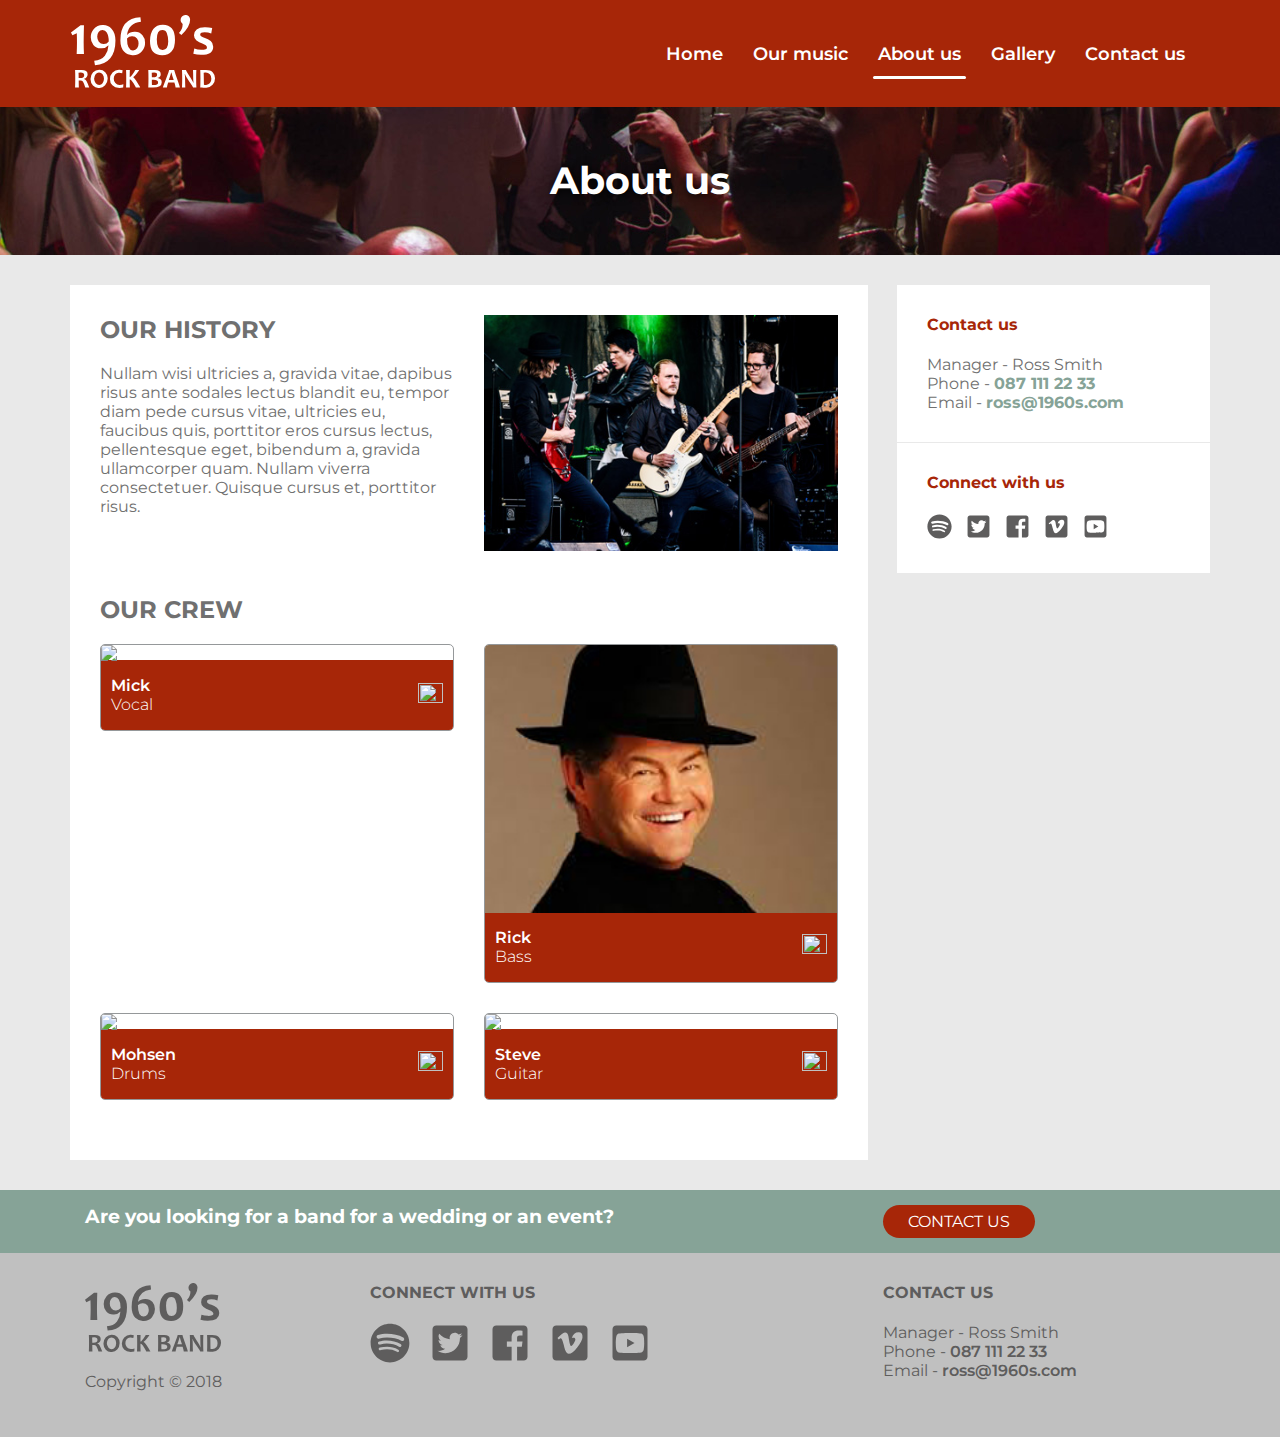
==== about.html @ d5233fe7 "Added rest pages" ====
<!DOCTYPE html>
<html lang="en">
<head>
    <meta charset="UTF-8">
    <meta name="viewport" content="width=device-width, initial-scale=1">
    <title>About us | 1960's Rock Band</title>
    <link href="https://fonts.googleapis.com/css?family=Montserrat:300,400,600,700" rel="stylesheet">
    <link rel="stylesheet" href="assets/css/main.css">
</head>
<body class="about">
<main class="page">
    <header>
        <div class="container">
            <div class="row">
                <a href="/project" class="logo">
                    <img src="assets/images/logo.svg" width="146" height="73" alt="1960's Rock Band"/>
                </a>
                <nav class="toggleMenu">
                    <input type="checkbox"/>
                    <span></span>
                    <span></span>
                    <span></span>
                    <ul class="menu">
                        <li>
                            <a href="/project">Home</a>
                        </li>
                        <li>
                            <a href="/project/music.html">Our music</a>
                        </li>
                        <li class="active">
                            <a href="/project/about.html">About us</a>
                        </li>
                        <li>
                            <a href="/project/gallery.html">Gallery</a>
                        </li>
                        <li>
                            <a href="/project/contact.html">Contact us</a>
                        </li>
                    </ul>
                </nav>
            </div>
        </div>
    </header>
    <section class="featuredImg row">
        <div class="container">
            <h1>About us</h1>
        </div>
    </section>
    <main class="container">
        <div class="row">
            <article class="col content">
                <section class="insideContent bandHistory">
                    <div class="row">
                        <div class="col">
                            <h2>OUR HISTORY</h2>
                            <p>Nullam wisi ultricies a, gravida vitae, dapibus risus ante sodales lectus blandit eu,
                                tempor diam pede cursus vitae, ultricies eu, faucibus quis, porttitor eros cursus
                                lectus, pellentesque eget, bibendum a, gravida ullamcorper quam. Nullam viverra
                                consectetuer. Quisque cursus et, porttitor risus.</p>
                        </div>
                        <div class="col">
                            <img src="assets/images/about-us-band.jpg" alt="1960 Rock Band">
                        </div>
                    </div>
                </section>
                <section class="insideContent band">
                    <h2>OUR CREW</h2>
                    <div class="row">
                        <div class="col">
                            <div class="card">
                                <img src="assets/images/dj.jpg">
                                <div class="card-body">
                                    <p>Mick <span>Vocal</span></p>
                                    <a href="#"><img src="assets/images/icons/twitter.svg" width="25" height="25"
                                                     alt=""></a>
                                </div>
                            </div>
                        </div>
                        <div class="col">
                            <div class="card">
                                <img src="assets/images/md.jpg">
                                <div class="card-body">
                                    <p>Rick <span>Bass</span></p>
                                    <a href="#"><img src="assets/images/icons/twitter.svg" width="25" height="25"
                                                     alt=""></a>
                                </div>
                            </div>
                        </div>
                        <div class="col">
                            <div class="card">
                                <img src="assets/images/mn.jpg">
                                <div class="card-body">
                                    <p>Mohsen <span>Drums</span></p>
                                    <a href="#"><img src="assets/images/icons/twitter.svg" width="25" height="25"
                                                     alt=""></a>
                                </div>
                            </div>
                        </div>
                        <div class="col">
                            <div class="card">
                                <img src="assets/images/pt.jpg">
                                <div class="card-body">
                                    <p>Steve <span>Guitar</span></p>
                                    <a href="#"><img src="assets/images/icons/twitter.svg" width="25" height="25"
                                                     alt=""></a>
                                </div>
                            </div>
                        </div>
                    </div>
                </section>
            </article>
            <aside class="col sidebar">
                <section class="contact">
                    <h4>Contact us</h4>
                    <p>
                        Manager - Ross Smith<br>
                        Phone - <a href="tel:+353871112233">087 111 22 33</a><br>
                        Email - <a href="mailto:ross@1960s.com">ross@1960s.com</a></p>
                </section>
                <section class="social">
                    <h4>Connect with us</h4>
                    <div class="row socialMedia">
                        <a href="#" class="spotify"><img src="assets/images/icons/spotify.svg" alt="Spotify"></a>
                        <a href="#" class="twitter"><img src="assets/images/icons/twitter-square.svg" alt="Twitter"></a>
                        <a href="#" class="facebook"><img src="assets/images/icons/facebook-square.svg"
                                                          alt="Facebook"></a>
                        <a href="#" class="vimeo"><img src="assets/images/icons/vimeo-square.svg" alt="Vimeo"></a>
                        <a href="#" class="youtube"><img src="assets/images/icons/youtube-square.svg" alt="Youtube"></a>
                    </div>
                </section>
            </aside>
        </div>
    </main>
    <footer>
        <section class="cta">
            <div class="container">
                <div class="row">
                    <div class="col">
                        <h3>Are you looking for a band for a wedding or an event?</h3>
                    </div>
                    <div class="col">
                        <a href="/project/contact.html" class="btn white">contact us</a>
                    </div>
                </div>
            </div>
        </section>
        <section class="main">
            <div class="container">
                <div class="row">
                    <div class="col">
                        <img src="assets/images/logo-footer.svg" width="136" height="69" alt="">
                        <p class="copyright">Copyright &copy; 2018</p>
                    </div>
                    <div class="col">
                        <h4>CONNECT WITH US</h4>
                        <div class="row socialMedia">
                            <a href="#" class="spotify"><img src="assets/images/icons/spotify.svg" alt="Spotify"></a>
                            <a href="#" class="twitter"><img src="assets/images/icons/twitter-square.svg" alt="Twitter"></a>
                            <a href="#" class="facebook"><img src="assets/images/icons/facebook-square.svg"
                                                              alt="Facebook"></a>
                            <a href="#" class="vimeo"><img src="assets/images/icons/vimeo-square.svg" alt="Vimeo"></a>
                            <a href="#" class="youtube"><img src="assets/images/icons/youtube-square.svg" alt="Youtube"></a>
                        </div>
                    </div>
                    <div class="col">
                        <h4>CONTACT US</h4>
                        <p>
                            Manager - Ross Smith<br>
                            Phone - <a href="tel:+353871112233">087 111 22 33</a><br>
                            Email - <a href="mailto:ross@1960s.com">ross@1960s.com</a></p>
                    </div>
                </div>
            </div>
        </section>
    </footer>
</main>
</body>
</html>
---- assets/css/main.css ----
:root {
    --main-bg-color: #A72608;
    --main-txt-color: #95989A;
    --footer-bg-color: #C0C0C0;
    --footer-txt-color: #5E5D5D;
    --mint-bg-color: #86A397;
    --body-bg-color: #E9E9E9;
    --body-txt-color: #707070;
}

*, :after, :before {
    -webkit-box-sizing: border-box;
    box-sizing: border-box;
}

body, html {
    padding: 0;
    margin: 0;
    overflow-x: hidden;
}

article {
    overflow: hidden;
}

body {
    display: block;
    font-family: 'Montserrat', sans-serif;
    background-color: var(--body-bg-color);
    color: var(--body-txt-color);
}

img {
    max-width: 100%;
    height: auto;
}

a {
    text-decoration: none;
}

.container {
    padding: 0 15px;
    margin: 0 auto;
}

.row {
    display: flex;
    flex-direction: row;
    flex-wrap: wrap;
}

.txt-center {
    text-align: center;
}

.btn {
    background-color: var(--main-bg-color);
    color: #ffffff;
    padding: 7px 25px;
    font-size: 16px;
    text-transform: uppercase;
    border-radius: 20px;
    border: none;
    cursor: pointer;
}

input, textarea {
    width: 100%;
    padding: 10px 15px;
    border-radius: 5px;
    border: 1.5px solid var(--footer-bg-color);
}

input:focus, textarea:focus, a:focus, button:focus {
    outline: none;
}

input:focus, textarea:focus {
    border-color: var(--mint-bg-color)
}

.btn:hover {
    background-color: #7A1903;
}

header .row {
    justify-content: space-between;
}

header {
    background-color: var(--main-bg-color);
    padding: 15px 0;
    position: fixed;
    width: 100%;
    top: 0;
    left: 0;
    z-index: 9;
}

section.featuredImg {
    min-height: 150px;
    background: url("../images/our-music-bg.jpg") no-repeat fixed center center;
    background-size: cover;
}

.home section.featuredImg {
    background: url("../images/featuredImage.jpg") no-repeat fixed top center;
    min-height: calc(80vh - 85px);
}

.about section.featuredImg {
    background: url("../images/about-us-bg.jpg") no-repeat bottom center;
}

.gallery section.featuredImg {
    background-image: url("../images/gallery-bg.jpg");
}

.contact section.featuredImg {
    background: url("../images/contact-us-bg.jpg") no-repeat fixed top center;
}

section.featuredImg.row {
    align-items: center;
}

section.featuredImg h1, section.featuredImg h3 {
    text-align: center;
    color: #ffffff;
    text-shadow: 1px 1px 10px #000;
}

section.featuredImg h1 {
    font-size: 38px;
    margin-bottom: 0;
    margin-top: 0;
}

section.featuredImg h3 {
    font-size: 20px;
    margin-top: 10px;
}

section.intro {
    clear: both;
}

section.intro img {
    width: 100%;
    height: auto;
}

section.intro .col {
    position: relative;
}

section.intro .cnt {
    position: absolute;
    z-index: 8;
    top: 0;
    left: 0;
    color: #ffffff;
    width: 100%;
    padding: 30px;
    height: 90%;
    background-color: rgba(0, 0, 0, .5);
}

section.intro .cnt .btn {
    display: inline-block;
    margin-top: 15px;
}

section.band .title {
    text-align: center;
}

section.band .title h2 {
    color: var(--main-bg-color);
}

section.band .title h4 {
    color: var(--main-txt-color);
    font-weight: 400;
}

.card {
    border: 1px solid var(--main-txt-color);
    border-radius: 5px;
    overflow: hidden;
}

.card > img {
    width: 100%;
    height: auto;
}

.card .card-body {
    padding: 0 10px;
    color: #ffffff;
    margin-top: -5px;
    background-color: var(--main-bg-color);
    align-items: center;
    display: flex;
    justify-content: space-between;
}

.card .card-body p {
    font-weight: 600;
}

.card .card-body p span {
    display: block;
    font-weight: 300;
}

footer .cta {
    background-color: var(--mint-bg-color);
    color: #ffffff;
    padding: 15px 0;
}

footer .cta h3 {
    margin-top: 0;
    margin-bottom: 0;
    padding-top: 0;
}

footer .cta a {
    display: inline-flex;
}

footer .cta .row {
    justify-content: center;
    align-content: center;
}

footer .main {
    background-color: var(--footer-bg-color);
    color: var(--footer-txt-color);
    padding: 30px 0;
}

footer .main h4 {
    margin-top: 0;
    padding-top: 0;
}

footer .main a {
    color: var(--footer-txt-color);
    font-weight: 600;
}

footer .main a:hover {
    color: var(--main-bg-color);
}

.socialMedia {
    margin: 0 -10px;
}

.socialMedia img {
    width: 40px;
    height: 40px;
    margin: 0 10px;
}

.home section.band {
    margin-bottom: 50px;
}

/* REST PAGES */
main.container {
    margin: 30px auto;
}

main.container > .row {
    justify-content: space-between;
}

main.container .content, main.container .sidebar {
    background-color: #ffffff;
}

main.container .sidebar {
    height: 100%;
}

main.container .sidebar a {
    color: var(--mint-bg-color);
    font-weight: bold;
}

main.container .sidebar a:hover {
    color: var(--main-bg-color);
}

main.container .content {
    padding: 30px;
}

.sidebar section {
    padding: 30px;
    border-bottom: 1px solid var(--body-bg-color);
}

.sidebar section.social {
    border-bottom: none;
}

.sidebar section h4 {
    color: var(--main-bg-color);
    margin-top: 0;
}

.sidebar section p {
    margin-bottom: 0;
}

.sidebar .socialMedia {
    margin: 0 -7px;
}

.sidebar .socialMedia img {
    width: 25px;
    height: 25px;
    margin: 0 7px;
}

/* OUR MUSIC */
.ourMusic .track {
    justify-content: space-between;
    align-items: center;
    padding: 10px 0;
    margin: 10px 0;
    border-bottom: 1px solid var(--body-bg-color);
}

.ourMusic .track:first-child {
    margin-top: 0;
    padding-top: 0;
}

.ourMusic .track:last-child {
    margin-bottom: 0;
    padding-bottom: 0;
    border-bottom: none;
}

.insideContent h2 {
    margin-top: 0;
}

article.content .insideContent {
    padding: 20px 0;
}

article.content .insideContent:first-child {
     padding-top: 0;
}

article.content .insideContent:last-child {
    padding-bottom: 0;
}

article.content > h2 {
    margin-top: 0;
}

.horizontalForm {
    margin-top: 30px;
}

.horizontalForm .row {
    margin: 0 -15px 15px;
}

.horizontalForm .row .col {
    padding: 0 15px;
    margin-bottom: 10px;
    flex-basis: 100%;
}

/* SM SCREENS STYLES */
body {
    padding-top: 85px;
}

.container {
    max-width: 100%;
}

.logo img {
    width: 100px;
    height: 51px;
}

.toggleMenu {
    align-self: center;
    position: relative;
    padding-top: 0;
    z-index: 1;
    display: block;
    -webkit-user-select: none;
    user-select: none;
}

.toggleMenu input {
    display: block;
    width: 40px;
    height: 32px;
    top: -7px;
    right: -5px;
    position: absolute;
    cursor: pointer;
    z-index: 2;
    -webkit-touch-callout: none;
    opacity: 0;
}

.toggleMenu span {
    display: block;
    width: 33px;
    height: 4px;
    margin-bottom: 5px;
    position: relative;
    background: #ffffff;
    border-radius: 3px;
    z-index: 1;
    transform-origin: 4px 0;
    transition: transform 0.5s cubic-bezier(0.77, 0.2, 0.05, 1.0),
    background 0.5s cubic-bezier(0.77, 0.2, 0.05, 1.0),
    opacity 0.55s ease;
}

.toggleMenu span:first-child {
    transform-origin: 0 0;
    margin-top: 10px;
}

.toggleMenu span:nth-last-child(2) {
    transform-origin: 0 100%;
}

.toggleMenu input:checked ~ span {
    opacity: 1;
    transform: rotate(45deg) translate(-2px, -1px);
}

.toggleMenu input:checked ~ span:nth-last-child(3) {
    opacity: 0;
    transform: rotate(0deg) scale(0.2, 0.2);
}

.toggleMenu input:checked ~ span:nth-last-child(2) {
    transform: rotate(-45deg) translate(0, -1px);
}

.toggleMenu .menu {
    position: absolute;
    width: 200px;
    top: -30px;
    right: -15px;
    padding: 70px 25px 25px;
    min-height: 100vh;
    background: var(--main-bg-color);
    list-style-type: none;
    -webkit-font-smoothing: antialiased;
    transform-origin: 0 0;
    transform: translate(100%, 0);
    transition: transform 0.5s cubic-bezier(0.77, 0.2, 0.05, 1.0);
}

.toggleMenu ul li {
    position: relative;
    padding: 14px 5px 14px 5px;
}

.toggleMenu ul li:after {
    content: '';
    position: absolute;
    left: 0;
    bottom: 0;
    height: 3px;
    background-color: #ffffff;
    border-radius: 20px;
    width: 0;
    transform-origin: center;
    transition: width 0.3s;
}

.toggleMenu ul li:hover:after, .toggleMenu ul li.active:after {
    width: 100%;
}

.toggleMenu ul li a {
    font-size: 16px;
    color: #ffffff;
}

.toggleMenu input:checked ~ .menu {
    transform: none;
}

.intro .col, section.band .col, footer .col {
    flex-basis: 100%;
    max-width: 100%;
}

footer .cta .col:first-child {
    margin-bottom: 15px;
}

footer .main .col {
    margin-bottom: 30px;
}

section.intro img, section.intro .cnt {
    min-height: 400px;
    max-height: 100%;
}

section.band .col {
    margin-bottom: 30px;
}

.sidebar, .content {
    flex-basis: 100%;
    max-width: 100%;
}

.content {
    margin-bottom: 15px;
}

.ourMusic .track .Title {
    margin-bottom: 10px;
}

.ourMusic .track .audioControls audio {
    max-width: 220px;
}

.ourMusic .col {
    flex-basis: 100%;
    max-width: 100%;
}

.content .bandHistory .row {
    justify-content: space-between;
}

.content .bandHistory .row .col {
    flex-basis: 100%;
    max-width: 100%;
}
.content .bandHistory img {
    width: 100%;
    height: auto;
}

.content .imgGallery .row .col {
    margin-bottom: 15px;
    flex-basis: 100%;
    max-width: 100%;
}

.content .imgGallery .row .col img {
    width: 100%;
    height: auto;
}

.horizontalForm .row.submitForm .col:first-child {
    display: none;
}

/* END SM SCREENS */
@media screen and (min-width: 375px) {
    .ourMusic .track .audioControls audio {
        max-width: initial;
    }
}

@media screen and (min-width: 640px) {
    section.band .row {
        margin: 0 -15px;
    }

    section.band .col {
        flex-basis: 50%;
        max-width: 50%;
        padding: 0 15px;
    }

    footer .main .col {
        flex-basis: 50%;
        max-width: 50%;
        padding: 0 15px;
        margin-bottom: 15px;
    }

    footer .main .col:first-child {
        flex-basis: 30%;
        max-width: 30%;
    }

    footer .main .col:nth-child(2) {
        flex-basis: 60%;
        max-width: 60%;
    }
    .ourMusic .col {
        flex-basis: 50%;
        max-width: 50%;
    }
    .horizontalForm .row .col {
        align-self: center;
    }

    .horizontalForm .row.textArea .col {
        align-self: flex-start;
    }

    .horizontalForm .row .col:first-child {
        flex-basis: 30%;
    }
    .horizontalForm .row .col:last-child {
        flex-basis: 70%;
    }

    .horizontalForm .row.submitForm .col:first-child {
        display: flex;
    }
}

@media screen and (min-width: 700px) {
    .intro .col {
        flex-basis: 50%;
        max-width: 50%;
    }

    footer .cta .col {
        padding: 0 15px;
    }
}

@media screen and (min-width: 740px) {
    footer .cta .row {
        align-content: center;
    }

    footer .cta .col:nth-child(1) {
        flex-basis: 70%;
        max-width: 70%;
        margin-bottom: 0;
    }

    footer .cta .col:nth-child(2) {
        flex-basis: 30%;
        max-width: 30%;
    }
}

@media screen and (min-width: 768px) {
    footer .main .col {
        margin-bottom: 0px;
    }

    footer .main .col:nth-child(1) {
        flex-basis: 25%;
        max-width: 25%;
    }

    footer .main .col:nth-child(2) {
        flex-basis: 45%;
        max-width: 45%;
    }

    footer .main .col:nth-child(3) {
        flex-basis: 30%;
        max-width: 30%;
    }

    .content {
        flex-basis: 62.5%;
        max-width: 62.5%;
        margin-bottom: 0;
    }

    .sidebar {
        flex-basis: 35%;
        max-width: 35%;
    }
    .ourMusic .Title {
        flex-basis: 35%;
        max-width: 35%;
    }
    .ourMusic .audioControls {
        flex-basis: 65%;
        max-width: 65%;
    }
    .ourMusic .track .audioControls audio {
        max-width: 280px;
    }
}

@media (min-width: 992px) {
    .container {
        max-width: 960px;
    }

    header .container {
        max-width: 100%;
    }

    section.band .col {
        flex-basis: 25%;
        max-width: 25%;
    }

    section.intro img {
        height: 90%;
    }

    .content {
        flex-basis: 70%;
        max-width: 70%;
    }
    .sidebar {
        flex-basis: 27.5%;
        max-width: 27.5%;
    }
    .ourMusic .Title, .ourMusic .audioControls  {
        flex-basis: auto;
        max-width: initial;
    }
    .ourMusic .track .audioControls audio {
        max-width: initial;
    }

    .about section.band .col {
        flex-basis: 50%;
        max-width: 50%;
    }
}

@media (min-width: 1024px) {
    .content .imgGallery .row {
        margin: 0 -7.5px;
    }
    .content .imgGallery .row .col {
        padding: 0 7.5px;
        flex-basis: 50%;
        max-width: 50%;
    }
}

@media (min-width: 1200px) {
    .container, header .container {
        max-width: 1170px;
    }

    footer .main .col {
        flex-basis: 33.3333%;
        max-width: 33.3333%;
    }

    .toggleMenu span, .toggleMenu input {
        display: none;
    }

    header .row {
        align-items: center;
    }

    .toggleMenu {
        flex-basis: 60%;
        max-width: 60%;
    }

    .toggleMenu .menu {
        position: relative;
        width: 100%;
        padding: 0px 0 0 0;
        min-height: auto;
        align-items: center;
        justify-content: flex-end;
        display: flex;
        top: 0;
        right: 0;
        transform: none;
        margin: 0 -10px 0 -10px;
    }

    .toggleMenu .menu li {
        margin: 0 10px;
    }

    .toggleMenu .menu li a {
        font-size: 18px;
        font-weight: 600;
    }

    .logo img {
        width: 146px;
        height: 73px;
    }

    body {
        padding-top: 105px;
    }
    .content .bandHistory .row .col {
        flex-basis: 50%;
        max-width: 50%;
        padding: 0 15px;
    }

    .content .bandHistory .row {
        margin: 0 -15px;
    }

    .content .imgGallery .row .col {
        padding: 0 7.5px;
        flex-basis: 33.3333%;
        max-width: 33.3333%;
    }
    .horizontalForm {
        max-width: 70%;
    }
    .horizontalForm .row .col:first-child {
        flex-basis: 20%;
    }
    .horizontalForm .row .col:last-child {
        flex-basis: 80%;
    }
}
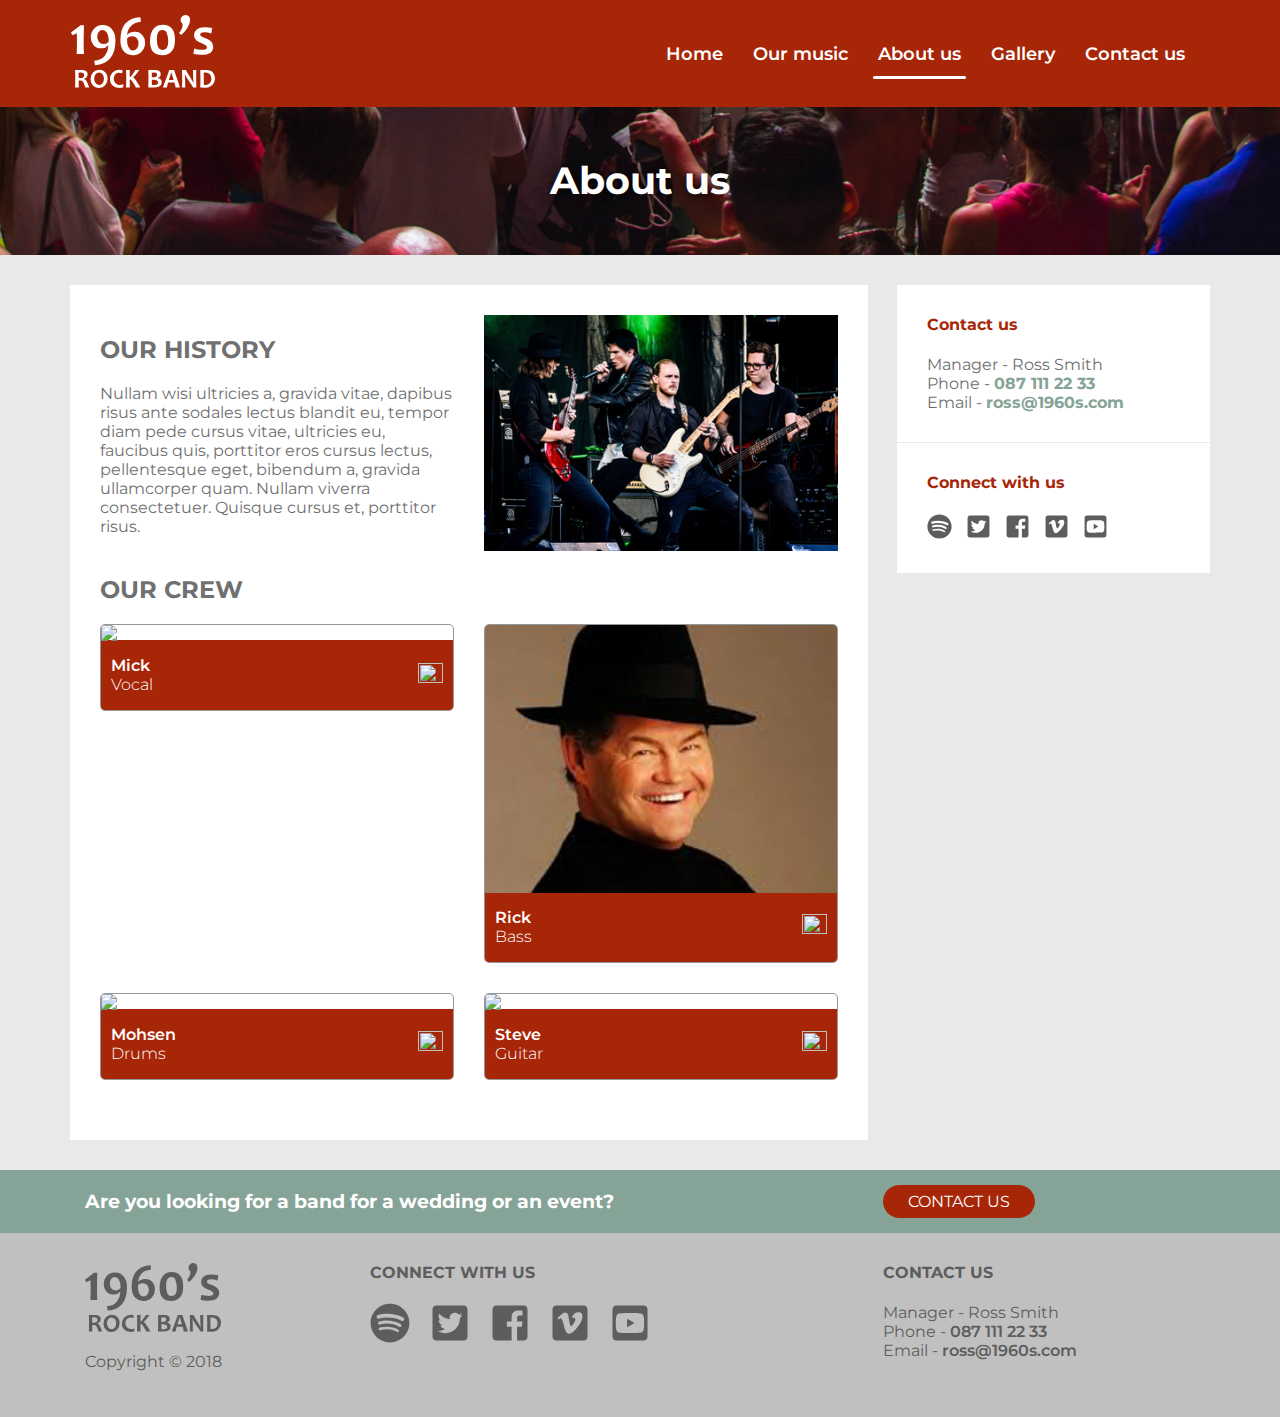
==== commit 446516a9: "Improved semantic html for all pages & change unclear class names & updated readme file" ====
--- a/about.html
+++ b/about.html
@@ -8,48 +8,53 @@
     <link rel="stylesheet" href="assets/css/main.css">
 </head>
 <body class="about">
-<main class="page">
-    <header>
-        <div class="container">
-            <div class="row">
-                <a href="/project" class="logo">
-                    <img src="assets/images/logo.svg" width="146" height="73" alt="1960's Rock Band"/>
-                </a>
-                <nav class="toggleMenu">
-                    <input type="checkbox"/>
-                    <span></span>
-                    <span></span>
-                    <span></span>
-                    <ul class="menu">
-                        <li>
-                            <a href="/project">Home</a>
-                        </li>
-                        <li>
-                            <a href="/project/music.html">Our music</a>
-                        </li>
-                        <li class="active">
-                            <a href="/project/about.html">About us</a>
-                        </li>
-                        <li>
-                            <a href="/project/gallery.html">Gallery</a>
-                        </li>
-                        <li>
-                            <a href="/project/contact.html">Contact us</a>
-                        </li>
-                    </ul>
-                </nav>
-            </div>
+<!-- page header -->
+<header>
+    <div class="container">
+        <div class="row">
+            <a href="/User-centric-front-end/index.html" class="logo">
+                <img src="assets/images/logo.svg" width="146" height="73" alt="1960's Rock Band"/>
+            </a>
+            <nav class="toggleMenu">
+                <!-- input used to open mobile menu -->
+                <input type="checkbox"/>
+                <!-- hamburger icon -->
+                <span></span>
+                <span></span>
+                <span></span>
+                <!-- menu list -->
+                <ul class="menuList">
+                    <li class="menuListItem">
+                        <a href="/User-centric-front-end/index.html" class="menuListLink">Home</a>
+                    </li>
+                    <li class="menuListItem">
+                        <a href="/User-centric-front-end/music.html" class="menuListLink">Our music</a>
+                    </li>
+                    <li class="active menuListItem">
+                        <a href="/User-centric-front-end/about.html" class="menuListLink">About us</a>
+                    </li>
+                    <li class="menuListItem">
+                        <a href="/User-centric-front-end/gallery.html" class="menuListLink">Gallery</a>
+                    </li>
+                    <li class="menuListItem">
+                        <a href="/User-centric-front-end/contact.html" class="menuListLink">Contact us</a>
+                    </li>
+                </ul>
+            </nav>
         </div>
-    </header>
+    </div>
+</header>
+    <!-- featured img -->
     <section class="featuredImg row">
         <div class="container">
             <h1>About us</h1>
         </div>
     </section>
+    <!-- main content -->
     <main class="container">
         <div class="row">
-            <article class="col content">
-                <section class="insideContent bandHistory">
+            <div class="col content">
+                <section class="/User-centric-front-end bandHistory">
                     <div class="row">
                         <div class="col">
                             <h2>OUR HISTORY</h2>
@@ -63,7 +68,7 @@
                         </div>
                     </div>
                 </section>
-                <section class="insideContent band">
+                <section class="/User-centric-front-end bandListMembers">
                     <h2>OUR CREW</h2>
                     <div class="row">
                         <div class="col">
@@ -108,7 +113,8 @@
                         </div>
                     </div>
                 </section>
-            </article>
+            </div>
+            <!-- sidebar -->
             <aside class="col sidebar">
                 <section class="contact">
                     <h4>Contact us</h4>
@@ -131,15 +137,16 @@
             </aside>
         </div>
     </main>
+    <!-- footer -->
     <footer>
-        <section class="cta">
+        <section class="callToAction">
             <div class="container">
                 <div class="row">
                     <div class="col">
                         <h3>Are you looking for a band for a wedding or an event?</h3>
                     </div>
                     <div class="col">
-                        <a href="/project/contact.html" class="btn white">contact us</a>
+                        <a href="/User-centric-front-end/contact.html" class="btn white">contact us</a>
                     </div>
                 </div>
             </div>
@@ -173,6 +180,5 @@
             </div>
         </section>
     </footer>
-</main>
 </body>
 </html>--- a/assets/css/main.css
+++ b/assets/css/main.css
@@ -7,7 +7,7 @@
     --body-bg-color: #E9E9E9;
     --body-txt-color: #707070;
 }
-
+/* initial scaffolding */
 *, :after, :before {
     -webkit-box-sizing: border-box;
     box-sizing: border-box;
@@ -97,7 +97,7 @@
     left: 0;
     z-index: 9;
 }
-
+/* background picture definition fot featuredImg section */
 section.featuredImg {
     min-height: 150px;
     background: url("../images/our-music-bg.jpg") no-repeat fixed center center;
@@ -137,25 +137,25 @@
     margin-top: 0;
 }
 
-section.featuredImg h3 {
+.featuredImg h3 {
     font-size: 20px;
     margin-top: 10px;
 }
 
-section.intro {
+.intro {
     clear: both;
 }
 
-section.intro img {
+.intro img {
     width: 100%;
     height: auto;
 }
 
-section.intro .col {
+.intro .col {
     position: relative;
 }
 
-section.intro .cnt {
+.intro .introductionContent {
     position: absolute;
     z-index: 8;
     top: 0;
@@ -167,20 +167,20 @@
     background-color: rgba(0, 0, 0, .5);
 }
 
-section.intro .cnt .btn {
+.intro .introductionContent .btn {
     display: inline-block;
     margin-top: 15px;
 }
-
-section.band .title {
+/* member profiles */
+.bandListMembers .title {
     text-align: center;
 }
 
-section.band .title h2 {
+.bandListMembers .title h2 {
     color: var(--main-bg-color);
 }
 
-section.band .title h4 {
+.bandListMembers .title h4 {
     color: var(--main-txt-color);
     font-weight: 400;
 }
@@ -214,24 +214,24 @@
     display: block;
     font-weight: 300;
 }
-
-footer .cta {
+/* footer styles */
+footer .callToAction {
     background-color: var(--mint-bg-color);
     color: #ffffff;
     padding: 15px 0;
 }
 
-footer .cta h3 {
+footer .callToAction h3 {
     margin-top: 0;
     margin-bottom: 0;
     padding-top: 0;
 }
 
-footer .cta a {
+footer .callToAction a {
     display: inline-flex;
 }
 
-footer .cta .row {
+footer .callToAction .row {
     justify-content: center;
     align-content: center;
 }
@@ -266,11 +266,11 @@
     margin: 0 10px;
 }
 
-.home section.band {
+.home .bandListMembers {
     margin-bottom: 50px;
 }
 
-/* REST PAGES */
+/* pages with sidebar */
 main.container {
     margin: 30px auto;
 }
@@ -305,7 +305,7 @@
     border-bottom: 1px solid var(--body-bg-color);
 }
 
-.sidebar section.social {
+.sidebar .social {
     border-bottom: none;
 }
 
@@ -352,19 +352,19 @@
     margin-top: 0;
 }
 
-article.content .insideContent {
+.content .insideContent {
     padding: 20px 0;
 }
 
-article.content .insideContent:first-child {
+.content .insideContent:first-child {
      padding-top: 0;
 }
 
-article.content .insideContent:last-child {
+.content .insideContent:last-child {
     padding-bottom: 0;
 }
 
-article.content > h2 {
+.content > h2 {
     margin-top: 0;
 }
 
@@ -382,7 +382,7 @@
     flex-basis: 100%;
 }
 
-/* SM SCREENS STYLES */
+/* sm styles definition */
 body {
     padding-top: 85px;
 }
@@ -457,7 +457,7 @@
     transform: rotate(-45deg) translate(0, -1px);
 }
 
-.toggleMenu .menu {
+.toggleMenu .menuList {
     position: absolute;
     width: 200px;
     top: -30px;
@@ -499,16 +499,16 @@
     color: #ffffff;
 }
 
-.toggleMenu input:checked ~ .menu {
+.toggleMenu input:checked ~ .menuList {
     transform: none;
 }
 
-.intro .col, section.band .col, footer .col {
+.intro .col, .bandListMembers .col, footer .col {
     flex-basis: 100%;
     max-width: 100%;
 }
 
-footer .cta .col:first-child {
+footer .callToAction .col:first-child {
     margin-bottom: 15px;
 }
 
@@ -516,12 +516,12 @@
     margin-bottom: 30px;
 }
 
-section.intro img, section.intro .cnt {
+.intro img, .intro .cnt {
     min-height: 400px;
     max-height: 100%;
 }
 
-section.band .col {
+.bandListMembers .col {
     margin-bottom: 30px;
 }
 
@@ -535,6 +535,7 @@
 }
 
 .ourMusic .track .Title {
+    margin-top: 0;
     margin-bottom: 10px;
 }
 
@@ -547,7 +548,7 @@
     max-width: 100%;
 }
 
-.content .bandHistory .row {
+.content .bandListMembersHistory .row {
     justify-content: space-between;
 }
 
@@ -574,20 +575,20 @@
 .horizontalForm .row.submitForm .col:first-child {
     display: none;
 }
-
-/* END SM SCREENS */
+/* medium-small styles definition */
+
 @media screen and (min-width: 375px) {
     .ourMusic .track .audioControls audio {
         max-width: initial;
     }
 }
-
+/* medium styles definition */
 @media screen and (min-width: 640px) {
-    section.band .row {
+    .bandListMembers .row {
         margin: 0 -15px;
     }
 
-    section.band .col {
+    .bandListMembers .col {
         flex-basis: 50%;
         max-width: 50%;
         padding: 0 15px;
@@ -632,35 +633,36 @@
         display: flex;
     }
 }
-
+/* large mobile styles definition */
 @media screen and (min-width: 700px) {
     .intro .col {
         flex-basis: 50%;
         max-width: 50%;
     }
 
-    footer .cta .col {
+    footer .callToAction .col {
         padding: 0 15px;
     }
 }
 
 @media screen and (min-width: 740px) {
-    footer .cta .row {
+    footer .callToAction .row {
         align-content: center;
-    }
-
-    footer .cta .col:nth-child(1) {
+        align-items: center;
+    }
+
+    footer .callToAction .col:nth-child(1) {
         flex-basis: 70%;
         max-width: 70%;
         margin-bottom: 0;
     }
 
-    footer .cta .col:nth-child(2) {
+    footer .callToAction .col:nth-child(2) {
         flex-basis: 30%;
         max-width: 30%;
     }
 }
-
+/* tablet styles definition */
 @media screen and (min-width: 768px) {
     footer .main .col {
         margin-bottom: 0px;
@@ -703,7 +705,7 @@
         max-width: 280px;
     }
 }
-
+/* tablet medium styles definition */
 @media (min-width: 992px) {
     .container {
         max-width: 960px;
@@ -713,12 +715,12 @@
         max-width: 100%;
     }
 
-    section.band .col {
+    .bandListMembers .col {
         flex-basis: 25%;
         max-width: 25%;
     }
 
-    section.intro img {
+    .intro img {
         height: 90%;
     }
 
@@ -738,7 +740,7 @@
         max-width: initial;
     }
 
-    .about section.band .col {
+    .about .bandListMembers .col {
         flex-basis: 50%;
         max-width: 50%;
     }
@@ -754,7 +756,7 @@
         max-width: 50%;
     }
 }
-
+/* desktop styles definition */
 @media (min-width: 1200px) {
     .container, header .container {
         max-width: 1170px;
@@ -778,7 +780,7 @@
         max-width: 60%;
     }
 
-    .toggleMenu .menu {
+    .toggleMenu .menuList {
         position: relative;
         width: 100%;
         padding: 0px 0 0 0;
@@ -792,11 +794,11 @@
         margin: 0 -10px 0 -10px;
     }
 
-    .toggleMenu .menu li {
+    .toggleMenu .menuList li {
         margin: 0 10px;
     }
 
-    .toggleMenu .menu li a {
+    .toggleMenu .menuList li a {
         font-size: 18px;
         font-weight: 600;
     }
